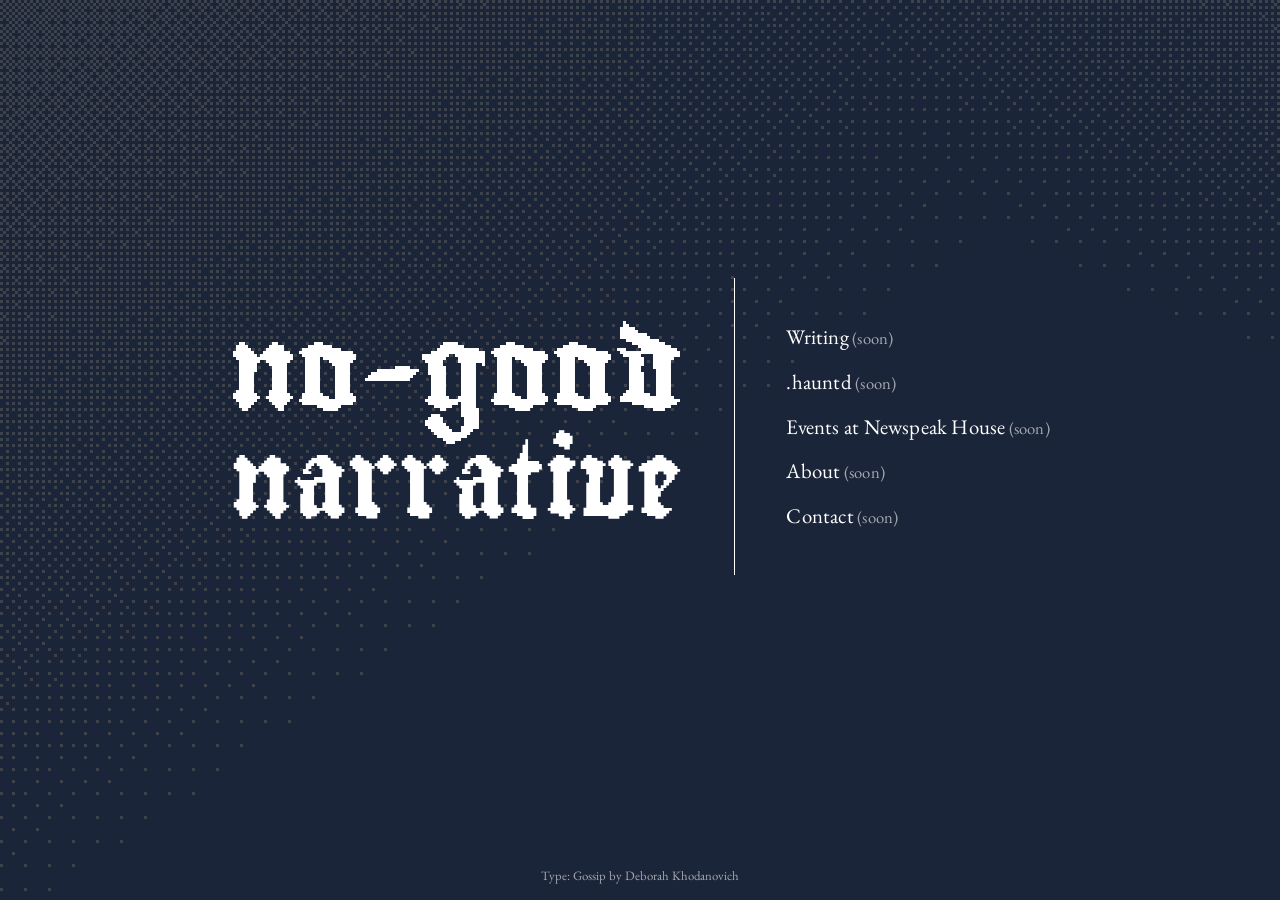
==== index.html @ 45b70147 "Drop the unused Cross Stitch font; menu stays in Garamond Co-Authored-By: Claude Opus 5.5 <noreply@a" ====
<!doctype html>
<html lang="en-GB">
<head>
<meta charset="utf-8">
<meta name="viewport" content="width=device-width, initial-scale=1">
<title>no-good narrative</title>
<meta name="description" content="Projects, writing and events.">
<link rel="preconnect" href="https://fonts.googleapis.com">
<link rel="preconnect" href="https://fonts.gstatic.com" crossorigin>
<link href="https://fonts.googleapis.com/css2?family=EB+Garamond&display=swap" rel="stylesheet">
<style>
  /* Gossip by Deborah Khodanovich, SIL Open Font License (fonts/OFL.txt). */
  @font-face { font-family: "Gossip"; src: url("fonts/Gossip-HighPixel.otf") format("opentype"); font-display: block; }
  :root {
    --bg: #1b2539;
    --ink: #ffffff;
    --display: "Gossip", serif;
    --text: "EB Garamond", Garamond, serif;
    --mark: clamp(2.1rem, 8.4vw, 5.25rem);
  }
  * { box-sizing: border-box; margin: 0; padding: 0; }
  html, body { height: 100%; }
  body {
    background: var(--bg);
    color: var(--ink);
    font-family: var(--text);
    -webkit-font-smoothing: antialiased;
  }
  #dither {
    position: fixed;
    inset: 0;
    width: 100%;
    height: 100%;
    image-rendering: pixelated;
    z-index: -1;
  }
  main {
    min-height: 100%;
    display: flex;
    flex-direction: column;
    align-items: center;
    justify-content: center;
    text-align: center;
    padding: 18vh 16px;
  }
  .row {
    display: flex;
    align-items: center;
    gap: clamp(1.5rem, 4vw, 3.5rem);
    transform: translateY(-1.5rem);
  }
  h1 { font-weight: normal; line-height: 1; }
  .no-good {
    display: block;
    font-family: var(--display);
    font-size: var(--mark);
  }
  /* Scaled so "narrative" spans the same width as "no-good". */
  .narrative {
    display: block;
    margin-top: 0.4em;
    font-family: var(--display);
    font-size: calc(var(--mark) * 0.92);
    text-align: center;
  }
  hr {
    align-self: stretch;
    width: 0;
    height: 33vh;
    min-height: 180px;
    margin: auto 0;
    border: 0;
    border-left: 1px solid var(--ink);
  }
  ul { list-style: none; text-align: left; }
  li + li { margin-top: 1.1rem; }
  a, .soon {
    color: var(--ink);
    text-decoration: none;
    font-size: 1.3rem;
    letter-spacing: 0.01em;
  }
  a { border-bottom: 1px solid transparent; transition: border-color 0.2s; }
  a:hover, a:focus-visible { border-bottom-color: var(--ink); outline: none; }
  .soon::after { content: " (soon)"; font-size: 0.8em; opacity: 0.6; }
  .credit {
    position: fixed;
    bottom: 16px;
    left: 0;
    right: 0;
    text-align: center;
    font-size: 0.8rem;
    opacity: 0.6;
  }
  .credit a { font-size: inherit; letter-spacing: 0; }
  /* Too narrow for side by side: stack, and the break turns horizontal. */
  @media (max-width: 640px) {
    .row { flex-direction: column; gap: 2.5rem; transform: none; }
    ul { text-align: center; }
    hr { align-self: center; width: 33vw; min-width: 140px; height: 0; min-height: 0; border-left: 0; border-top: 1px solid var(--ink); }
  }
</style>
</head>
<body>
<canvas id="dither" aria-hidden="true"></canvas>
<main>
  <div class="row">
  <h1>
    <span class="no-good">no-good</span>
    <span class="narrative">narrative</span>
  </h1>

  <hr>

  <!-- A project with no link yet stays a <span class="soon">. -->
  <ul>
    <li><span class="soon">Writing</span></li>
    <li><span class="soon">.hauntd</span></li>
    <li><span class="soon">Events at Newspeak House</span></li>
    <li><span class="soon">About</span></li>
    <li><span class="soon">Contact</span></li>
  </ul>
  </div>
</main>
<footer class="credit">Type: <a href="http://dvorit.ca/">Gossip by Deborah Khodanovich</a></footer>

<script>
  // Ordered (Bayer 8x8) grey dither over slate blue, densest top left, fading out diagonally,
  // with a lighter patch in the top right so the edge isn't a straight line.
  // Drawn small and scaled up.
  const canvas = document.getElementById("dither");
  const ctx = canvas.getContext("2d");
  const PIXEL = 3;
  const DARK = [27, 37, 57];
  const LIGHT = [62, 66, 74];
  const BAYER = [
    0, 32, 8, 40, 2, 34, 10, 42, 48, 16, 56, 24, 50, 18, 58, 26,
    12, 44, 4, 36, 14, 46, 6, 38, 60, 28, 52, 20, 62, 30, 54, 22,
    3, 35, 11, 43, 1, 33, 9, 41, 51, 19, 59, 27, 49, 17, 57, 25,
    15, 47, 7, 39, 13, 45, 5, 37, 63, 31, 55, 23, 61, 29, 53, 21,
  ];

  function draw() {
    const w = Math.ceil(innerWidth / PIXEL);
    const h = Math.ceil(innerHeight / PIXEL);
    canvas.width = w;
    canvas.height = h;
    const img = ctx.createImageData(w, h);
    for (let y = 0; y < h; y++) {
      for (let x = 0; x < w; x++) {
        const u = x / w, v = y / h;
        const t = Math.max(
          0.5 * Math.max(0, 1 - (u + v) / 1.1) ** 1.5,
          0.3 * Math.max(0, 1 - (1 - u + v * 1.6) / 0.7) ** 1.5,
        );
        const c = t > (BAYER[(y % 8) * 8 + (x % 8)] + 0.5) / 64 ? LIGHT : DARK;
        const i = (y * w + x) * 4;
        img.data[i] = c[0];
        img.data[i + 1] = c[1];
        img.data[i + 2] = c[2];
        img.data[i + 3] = 255;
      }
    }
    ctx.putImageData(img, 0, 0);
  }

  let pending;
  addEventListener("resize", () => {
    cancelAnimationFrame(pending);
    pending = requestAnimationFrame(draw);
  });
  draw();
</script>
</body>
</html>
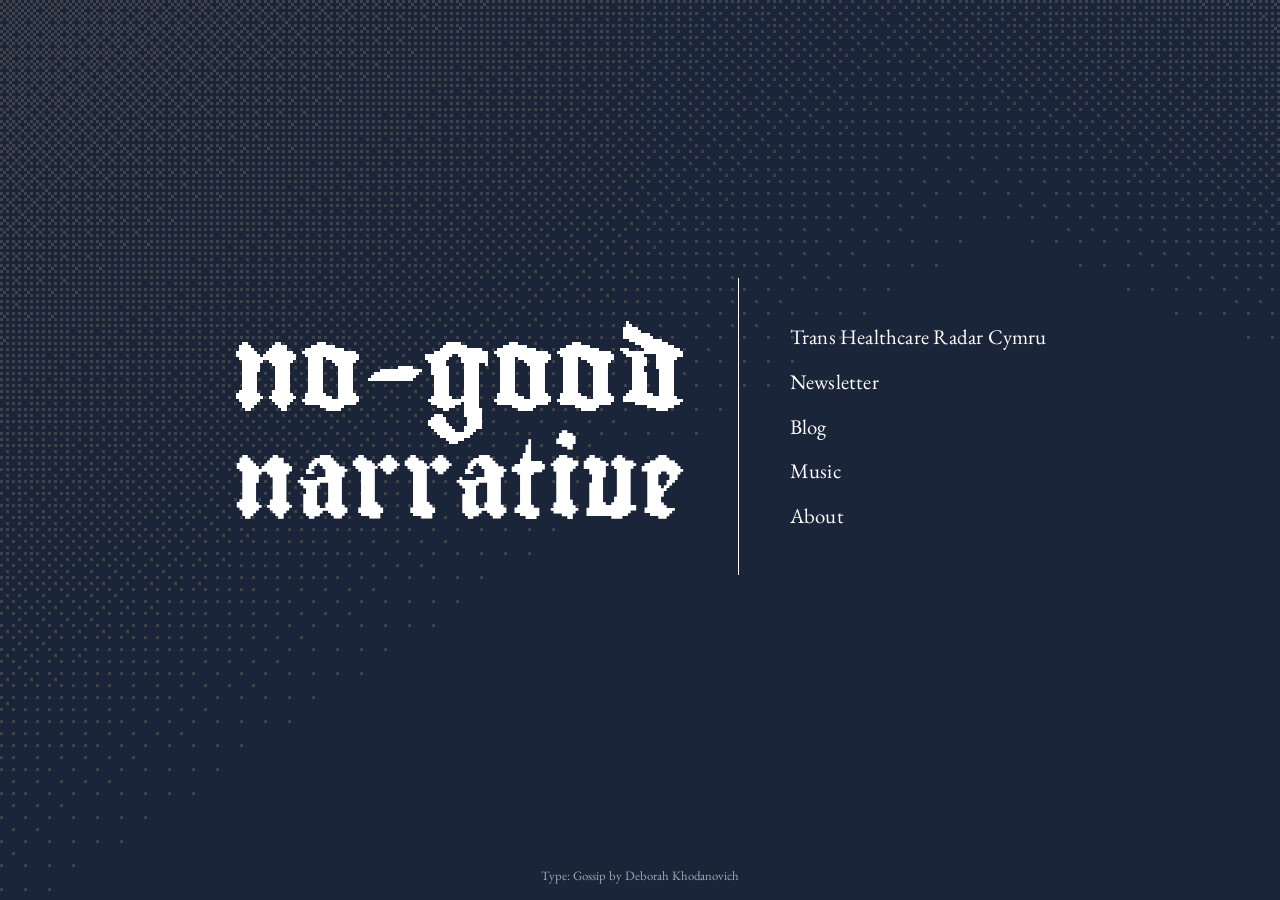
==== commit e62d7bff: "Add real links and an About page Links: Trans Healthcare Radar Cymru, newsletter, blog, music, about" ====
--- a/index.html
+++ b/index.html
@@ -4,102 +4,11 @@
 <meta charset="utf-8">
 <meta name="viewport" content="width=device-width, initial-scale=1">
 <title>no-good narrative</title>
-<meta name="description" content="Projects, writing and events.">
+<meta name="description" content="A DIY label for political technology: tools, research and events.">
 <link rel="preconnect" href="https://fonts.googleapis.com">
 <link rel="preconnect" href="https://fonts.gstatic.com" crossorigin>
 <link href="https://fonts.googleapis.com/css2?family=EB+Garamond&display=swap" rel="stylesheet">
-<style>
-  /* Gossip by Deborah Khodanovich, SIL Open Font License (fonts/OFL.txt). */
-  @font-face { font-family: "Gossip"; src: url("fonts/Gossip-HighPixel.otf") format("opentype"); font-display: block; }
-  :root {
-    --bg: #1b2539;
-    --ink: #ffffff;
-    --display: "Gossip", serif;
-    --text: "EB Garamond", Garamond, serif;
-    --mark: clamp(2.1rem, 8.4vw, 5.25rem);
-  }
-  * { box-sizing: border-box; margin: 0; padding: 0; }
-  html, body { height: 100%; }
-  body {
-    background: var(--bg);
-    color: var(--ink);
-    font-family: var(--text);
-    -webkit-font-smoothing: antialiased;
-  }
-  #dither {
-    position: fixed;
-    inset: 0;
-    width: 100%;
-    height: 100%;
-    image-rendering: pixelated;
-    z-index: -1;
-  }
-  main {
-    min-height: 100%;
-    display: flex;
-    flex-direction: column;
-    align-items: center;
-    justify-content: center;
-    text-align: center;
-    padding: 18vh 16px;
-  }
-  .row {
-    display: flex;
-    align-items: center;
-    gap: clamp(1.5rem, 4vw, 3.5rem);
-    transform: translateY(-1.5rem);
-  }
-  h1 { font-weight: normal; line-height: 1; }
-  .no-good {
-    display: block;
-    font-family: var(--display);
-    font-size: var(--mark);
-  }
-  /* Scaled so "narrative" spans the same width as "no-good". */
-  .narrative {
-    display: block;
-    margin-top: 0.4em;
-    font-family: var(--display);
-    font-size: calc(var(--mark) * 0.92);
-    text-align: center;
-  }
-  hr {
-    align-self: stretch;
-    width: 0;
-    height: 33vh;
-    min-height: 180px;
-    margin: auto 0;
-    border: 0;
-    border-left: 1px solid var(--ink);
-  }
-  ul { list-style: none; text-align: left; }
-  li + li { margin-top: 1.1rem; }
-  a, .soon {
-    color: var(--ink);
-    text-decoration: none;
-    font-size: 1.3rem;
-    letter-spacing: 0.01em;
-  }
-  a { border-bottom: 1px solid transparent; transition: border-color 0.2s; }
-  a:hover, a:focus-visible { border-bottom-color: var(--ink); outline: none; }
-  .soon::after { content: " (soon)"; font-size: 0.8em; opacity: 0.6; }
-  .credit {
-    position: fixed;
-    bottom: 16px;
-    left: 0;
-    right: 0;
-    text-align: center;
-    font-size: 0.8rem;
-    opacity: 0.6;
-  }
-  .credit a { font-size: inherit; letter-spacing: 0; }
-  /* Too narrow for side by side: stack, and the break turns horizontal. */
-  @media (max-width: 640px) {
-    .row { flex-direction: column; gap: 2.5rem; transform: none; }
-    ul { text-align: center; }
-    hr { align-self: center; width: 33vw; min-width: 140px; height: 0; min-height: 0; border-left: 0; border-top: 1px solid var(--ink); }
-  }
-</style>
+<link rel="stylesheet" href="style.css">
 </head>
 <body>
 <canvas id="dither" aria-hidden="true"></canvas>
@@ -114,62 +23,16 @@
 
   <!-- A project with no link yet stays a <span class="soon">. -->
   <ul>
-    <li><span class="soon">Writing</span></li>
-    <li><span class="soon">.hauntd</span></li>
-    <li><span class="soon">Events at Newspeak House</span></li>
-    <li><span class="soon">About</span></li>
-    <li><span class="soon">Contact</span></li>
+    <li><a href="https://www.transhealthcareradarcymru.uk/">Trans Healthcare Radar Cymru</a></li>
+    <li><a href="https://substack.com/@nogoodnarrative/">Newsletter</a></li>
+    <li><a href="https://affordancesandhauntings.neocities.org/">Blog</a></li>
+    <li><a href="https://open.spotify.com/artist/3zPJhqb7gBjyWjiFcwnsAa">Music</a></li>
+    <li><a href="about.html">About</a></li>
   </ul>
   </div>
 </main>
 <footer class="credit">Type: <a href="http://dvorit.ca/">Gossip by Deborah Khodanovich</a></footer>
 
-<script>
-  // Ordered (Bayer 8x8) grey dither over slate blue, densest top left, fading out diagonally,
-  // with a lighter patch in the top right so the edge isn't a straight line.
-  // Drawn small and scaled up.
-  const canvas = document.getElementById("dither");
-  const ctx = canvas.getContext("2d");
-  const PIXEL = 3;
-  const DARK = [27, 37, 57];
-  const LIGHT = [62, 66, 74];
-  const BAYER = [
-    0, 32, 8, 40, 2, 34, 10, 42, 48, 16, 56, 24, 50, 18, 58, 26,
-    12, 44, 4, 36, 14, 46, 6, 38, 60, 28, 52, 20, 62, 30, 54, 22,
-    3, 35, 11, 43, 1, 33, 9, 41, 51, 19, 59, 27, 49, 17, 57, 25,
-    15, 47, 7, 39, 13, 45, 5, 37, 63, 31, 55, 23, 61, 29, 53, 21,
-  ];
-
-  function draw() {
-    const w = Math.ceil(innerWidth / PIXEL);
-    const h = Math.ceil(innerHeight / PIXEL);
-    canvas.width = w;
-    canvas.height = h;
-    const img = ctx.createImageData(w, h);
-    for (let y = 0; y < h; y++) {
-      for (let x = 0; x < w; x++) {
-        const u = x / w, v = y / h;
-        const t = Math.max(
-          0.5 * Math.max(0, 1 - (u + v) / 1.1) ** 1.5,
-          0.3 * Math.max(0, 1 - (1 - u + v * 1.6) / 0.7) ** 1.5,
-        );
-        const c = t > (BAYER[(y % 8) * 8 + (x % 8)] + 0.5) / 64 ? LIGHT : DARK;
-        const i = (y * w + x) * 4;
-        img.data[i] = c[0];
-        img.data[i + 1] = c[1];
-        img.data[i + 2] = c[2];
-        img.data[i + 3] = 255;
-      }
-    }
-    ctx.putImageData(img, 0, 0);
-  }
-
-  let pending;
-  addEventListener("resize", () => {
-    cancelAnimationFrame(pending);
-    pending = requestAnimationFrame(draw);
-  });
-  draw();
-</script>
+<script src="dither.js"></script>
 </body>
 </html>
--- a/style.css
+++ b/style.css
@@ -0,0 +1,100 @@
+/* Gossip by Deborah Khodanovich, SIL Open Font License (fonts/OFL.txt). */
+@font-face { font-family: "Gossip"; src: url("fonts/Gossip-HighPixel.otf") format("opentype"); font-display: block; }
+:root {
+  --bg: #1b2539;
+  --ink: #ffffff;
+  --display: "Gossip", serif;
+  --text: "EB Garamond", Garamond, serif;
+  --mark: clamp(2.1rem, 8.4vw, 5.25rem);
+}
+* { box-sizing: border-box; margin: 0; padding: 0; }
+html, body { height: 100%; }
+body {
+  background: var(--bg);
+  color: var(--ink);
+  font-family: var(--text);
+  -webkit-font-smoothing: antialiased;
+}
+#dither {
+  position: fixed;
+  inset: 0;
+  width: 100%;
+  height: 100%;
+  image-rendering: pixelated;
+  z-index: -1;
+}
+main {
+  min-height: 100%;
+  display: flex;
+  flex-direction: column;
+  align-items: center;
+  justify-content: center;
+  text-align: center;
+  padding: 18vh 16px;
+}
+.row {
+  display: flex;
+  align-items: center;
+  gap: clamp(1.5rem, 4vw, 3.5rem);
+  transform: translateY(-1.5rem);
+}
+h1 { font-weight: normal; line-height: 1; }
+.no-good {
+  display: block;
+  font-family: var(--display);
+  font-size: var(--mark);
+}
+/* Scaled so "narrative" spans the same width as "no-good". */
+.narrative {
+  display: block;
+  margin-top: 0.4em;
+  font-family: var(--display);
+  font-size: calc(var(--mark) * 0.92);
+  text-align: center;
+}
+hr {
+  align-self: stretch;
+  width: 0;
+  height: 33vh;
+  min-height: 180px;
+  margin: auto 0;
+  border: 0;
+  border-left: 1px solid var(--ink);
+}
+ul { list-style: none; text-align: left; }
+li + li { margin-top: 1.1rem; }
+a, .soon {
+  color: var(--ink);
+  text-decoration: none;
+  font-size: 1.3rem;
+  letter-spacing: 0.01em;
+}
+a { border-bottom: 1px solid transparent; transition: border-color 0.2s; }
+a:hover, a:focus-visible { border-bottom-color: var(--ink); outline: none; }
+.soon::after { content: " (soon)"; font-size: 0.8em; opacity: 0.6; }
+.credit {
+  position: fixed;
+  bottom: 16px;
+  left: 0;
+  right: 0;
+  text-align: center;
+  font-size: 0.8rem;
+  opacity: 0.6;
+}
+.credit a { font-size: inherit; letter-spacing: 0; }
+h1 a { font-size: inherit; letter-spacing: 0; border: 0; }
+.about {
+  max-width: 30rem;
+  text-align: left;
+  font-size: 1.15rem;
+  line-height: 1.5;
+}
+.about p + p { margin-top: 1rem; }
+.about a, .about .soon { font-size: inherit; letter-spacing: 0; }
+.about a { border-bottom-color: rgba(255, 255, 255, 0.4); }
+/* Too narrow for side by side: stack, and the break turns horizontal. */
+@media (max-width: 640px) {
+  .row { flex-direction: column; gap: 2.5rem; transform: none; }
+  ul { text-align: center; }
+  hr { align-self: center; width: 33vw; min-width: 140px; height: 0; min-height: 0; border-left: 0; border-top: 1px solid var(--ink); }
+}
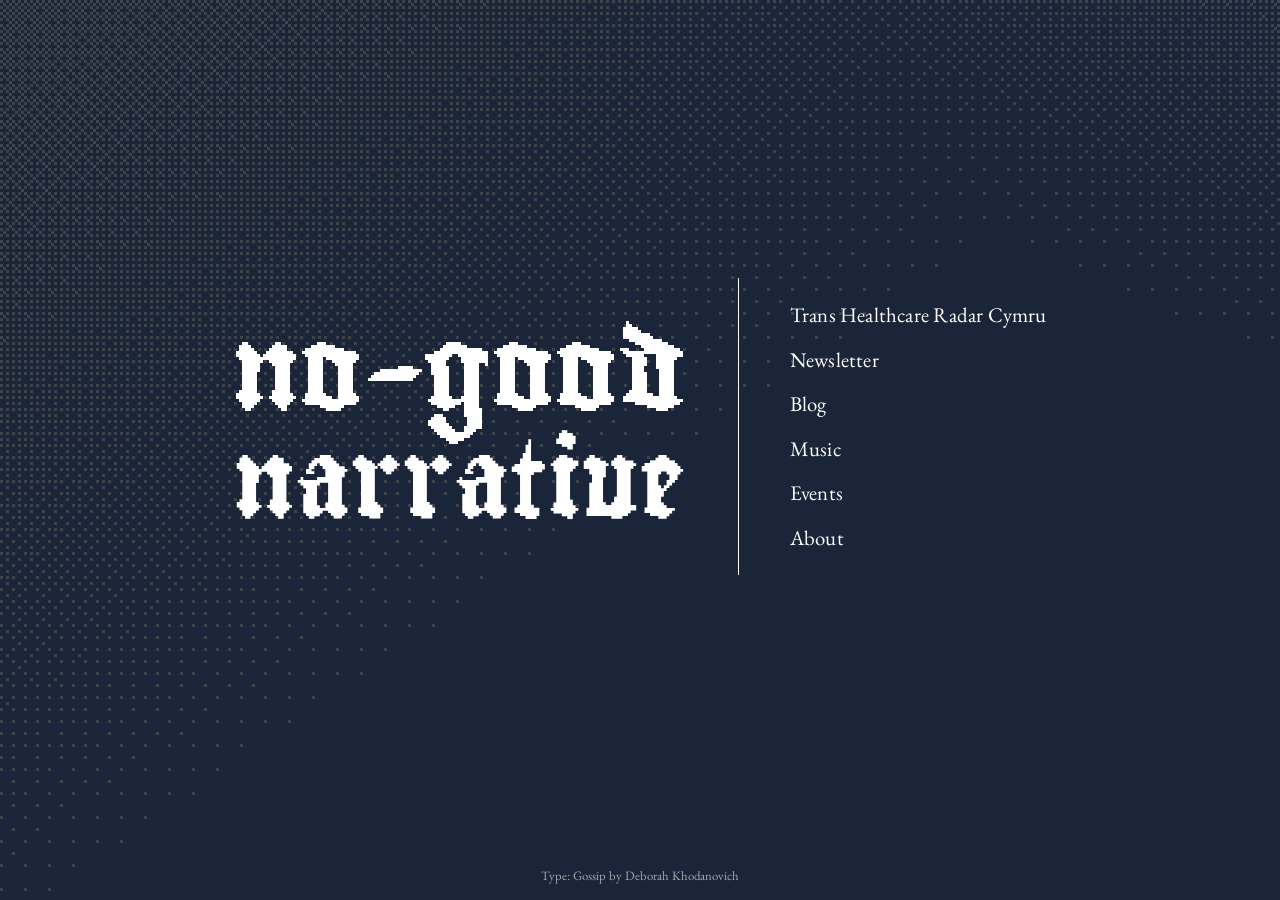
==== commit c571e10a: "Add placeholder Events page and menu link Co-Authored-By: Claude Opus 5.5 <noreply@anthropic.com> Cl" ====
--- a/index.html
+++ b/index.html
@@ -27,6 +27,7 @@
     <li><a href="https://substack.com/@nogoodnarrative/">Newsletter</a></li>
     <li><a href="https://affordancesandhauntings.neocities.org/">Blog</a></li>
     <li><a href="https://open.spotify.com/artist/3zPJhqb7gBjyWjiFcwnsAa">Music</a></li>
+    <li><a href="events.html">Events</a></li>
     <li><a href="about.html">About</a></li>
   </ul>
   </div>
--- a/style.css
+++ b/style.css
@@ -83,15 +83,15 @@
 }
 .credit a { font-size: inherit; letter-spacing: 0; }
 h1 a { font-size: inherit; letter-spacing: 0; border: 0; }
-.about {
+.text {
   max-width: 30rem;
   text-align: left;
   font-size: 1.15rem;
   line-height: 1.5;
 }
-.about p + p { margin-top: 1rem; }
-.about a, .about .soon { font-size: inherit; letter-spacing: 0; }
-.about a { border-bottom-color: rgba(255, 255, 255, 0.4); }
+.text p + p { margin-top: 1rem; }
+.text a, .text .soon { font-size: inherit; letter-spacing: 0; }
+.text a { border-bottom-color: rgba(255, 255, 255, 0.4); }
 /* Too narrow for side by side: stack, and the break turns horizontal. */
 @media (max-width: 640px) {
   .row { flex-direction: column; gap: 2.5rem; transform: none; }
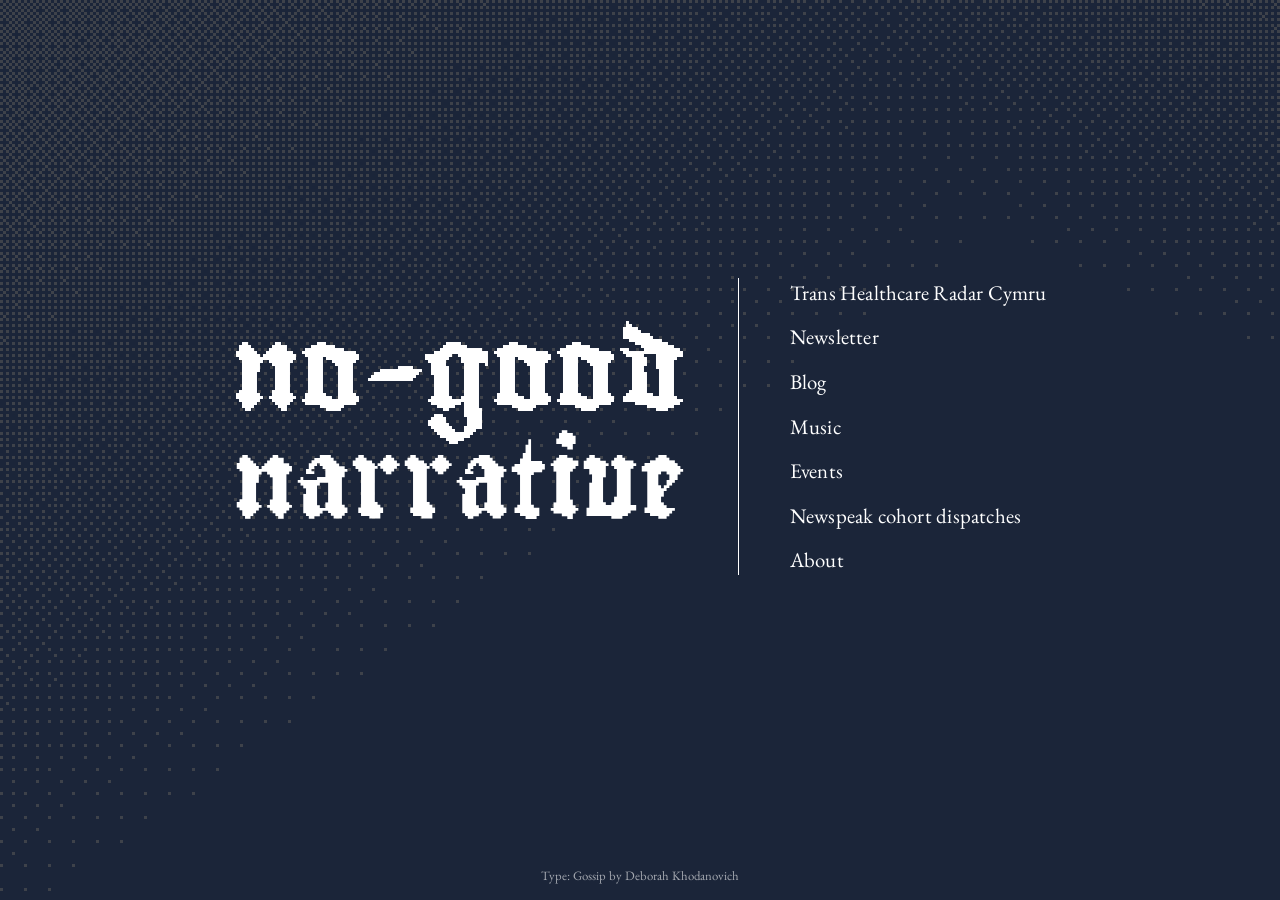
==== commit 7de34012: "Link Newspeak cohort dispatches; trim Events placeholder Co-Authored-By: Claude Opus 5.5 <noreply@an" ====
--- a/index.html
+++ b/index.html
@@ -28,6 +28,7 @@
     <li><a href="https://affordancesandhauntings.neocities.org/">Blog</a></li>
     <li><a href="https://open.spotify.com/artist/3zPJhqb7gBjyWjiFcwnsAa">Music</a></li>
     <li><a href="events.html">Events</a></li>
+    <li><a href="https://2026.newspeak.house/">Newspeak cohort dispatches</a></li>
     <li><a href="about.html">About</a></li>
   </ul>
   </div>
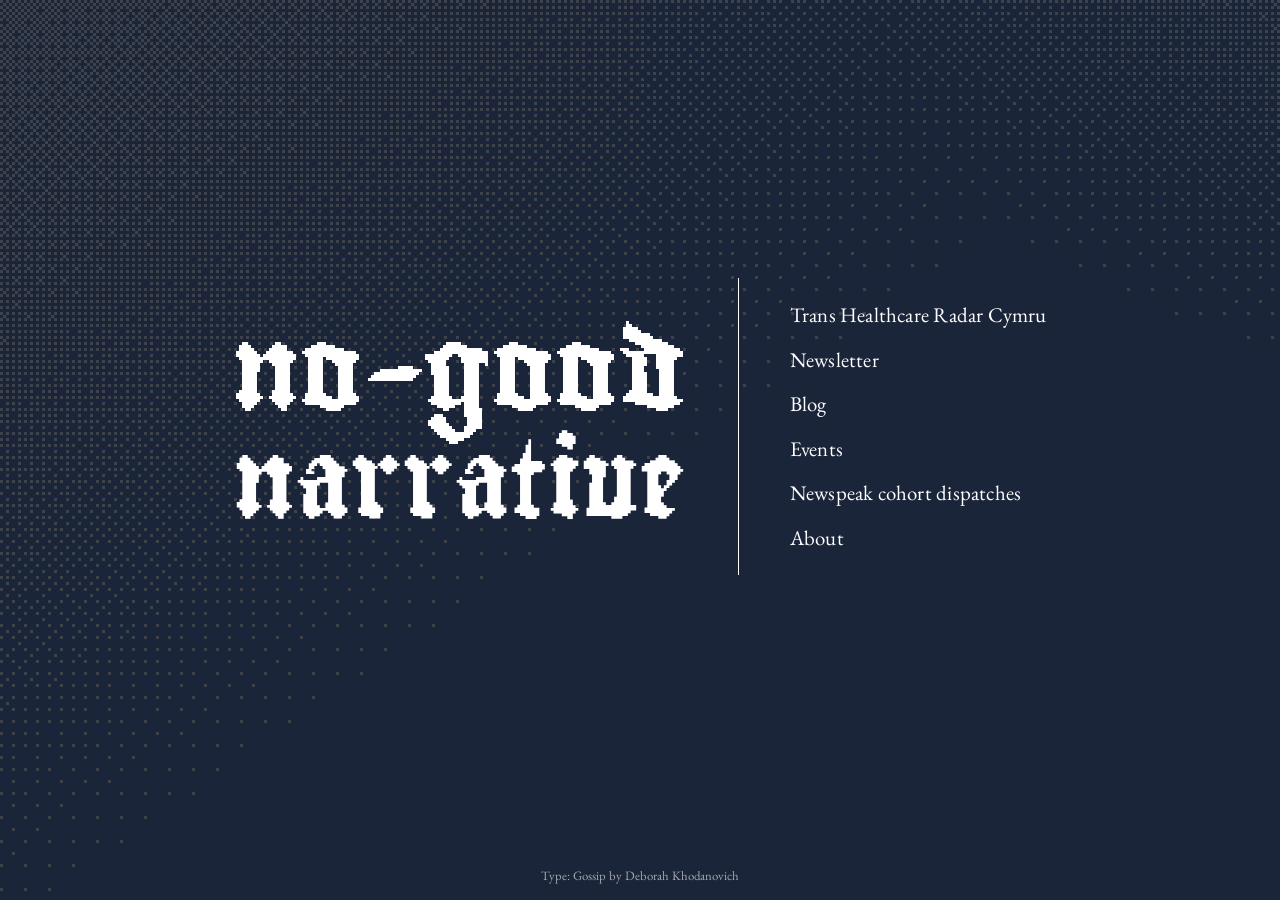
==== commit 94b68031: "Move the music link from the menu into the About text Co-Authored-By: Claude Opus 5.5 <noreply@anthr" ====
--- a/index.html
+++ b/index.html
@@ -26,7 +26,6 @@
     <li><a href="https://www.transhealthcareradarcymru.uk/">Trans Healthcare Radar Cymru</a></li>
     <li><a href="https://substack.com/@nogoodnarrative/">Newsletter</a></li>
     <li><a href="https://affordancesandhauntings.neocities.org/">Blog</a></li>
-    <li><a href="https://open.spotify.com/artist/3zPJhqb7gBjyWjiFcwnsAa">Music</a></li>
     <li><a href="events.html">Events</a></li>
     <li><a href="https://2026.newspeak.house/">Newspeak cohort dispatches</a></li>
     <li><a href="about.html">About</a></li>
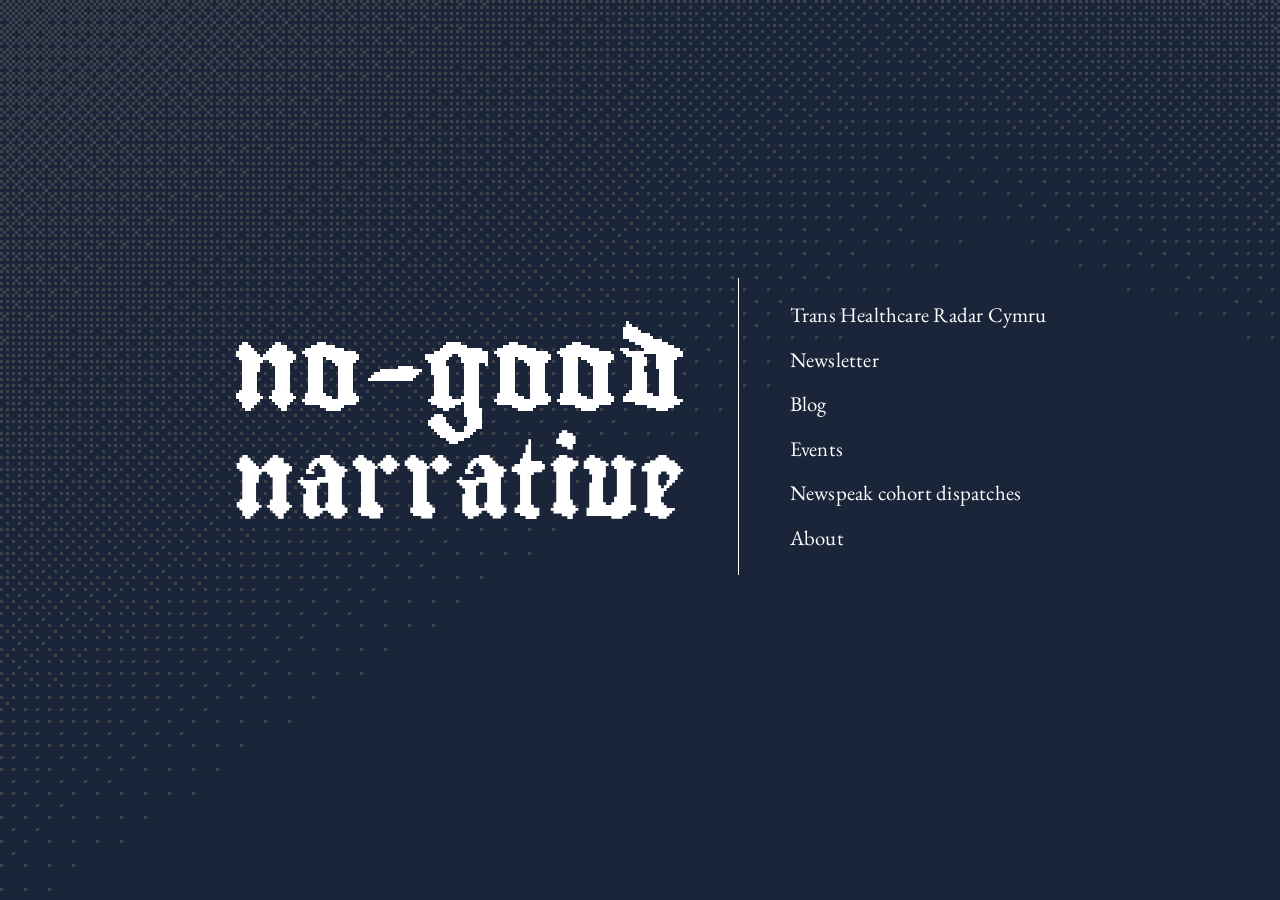
==== commit 714c1d46: "Keep the type credit on the About page only Co-Authored-By: Claude Opus 5.5 <noreply@anthropic.com> " ====
--- a/index.html
+++ b/index.html
@@ -32,7 +32,6 @@
   </ul>
   </div>
 </main>
-<footer class="credit">Type: <a href="http://dvorit.ca/">Gossip by Deborah Khodanovich</a></footer>
 
 <script src="dither.js"></script>
 </body>
